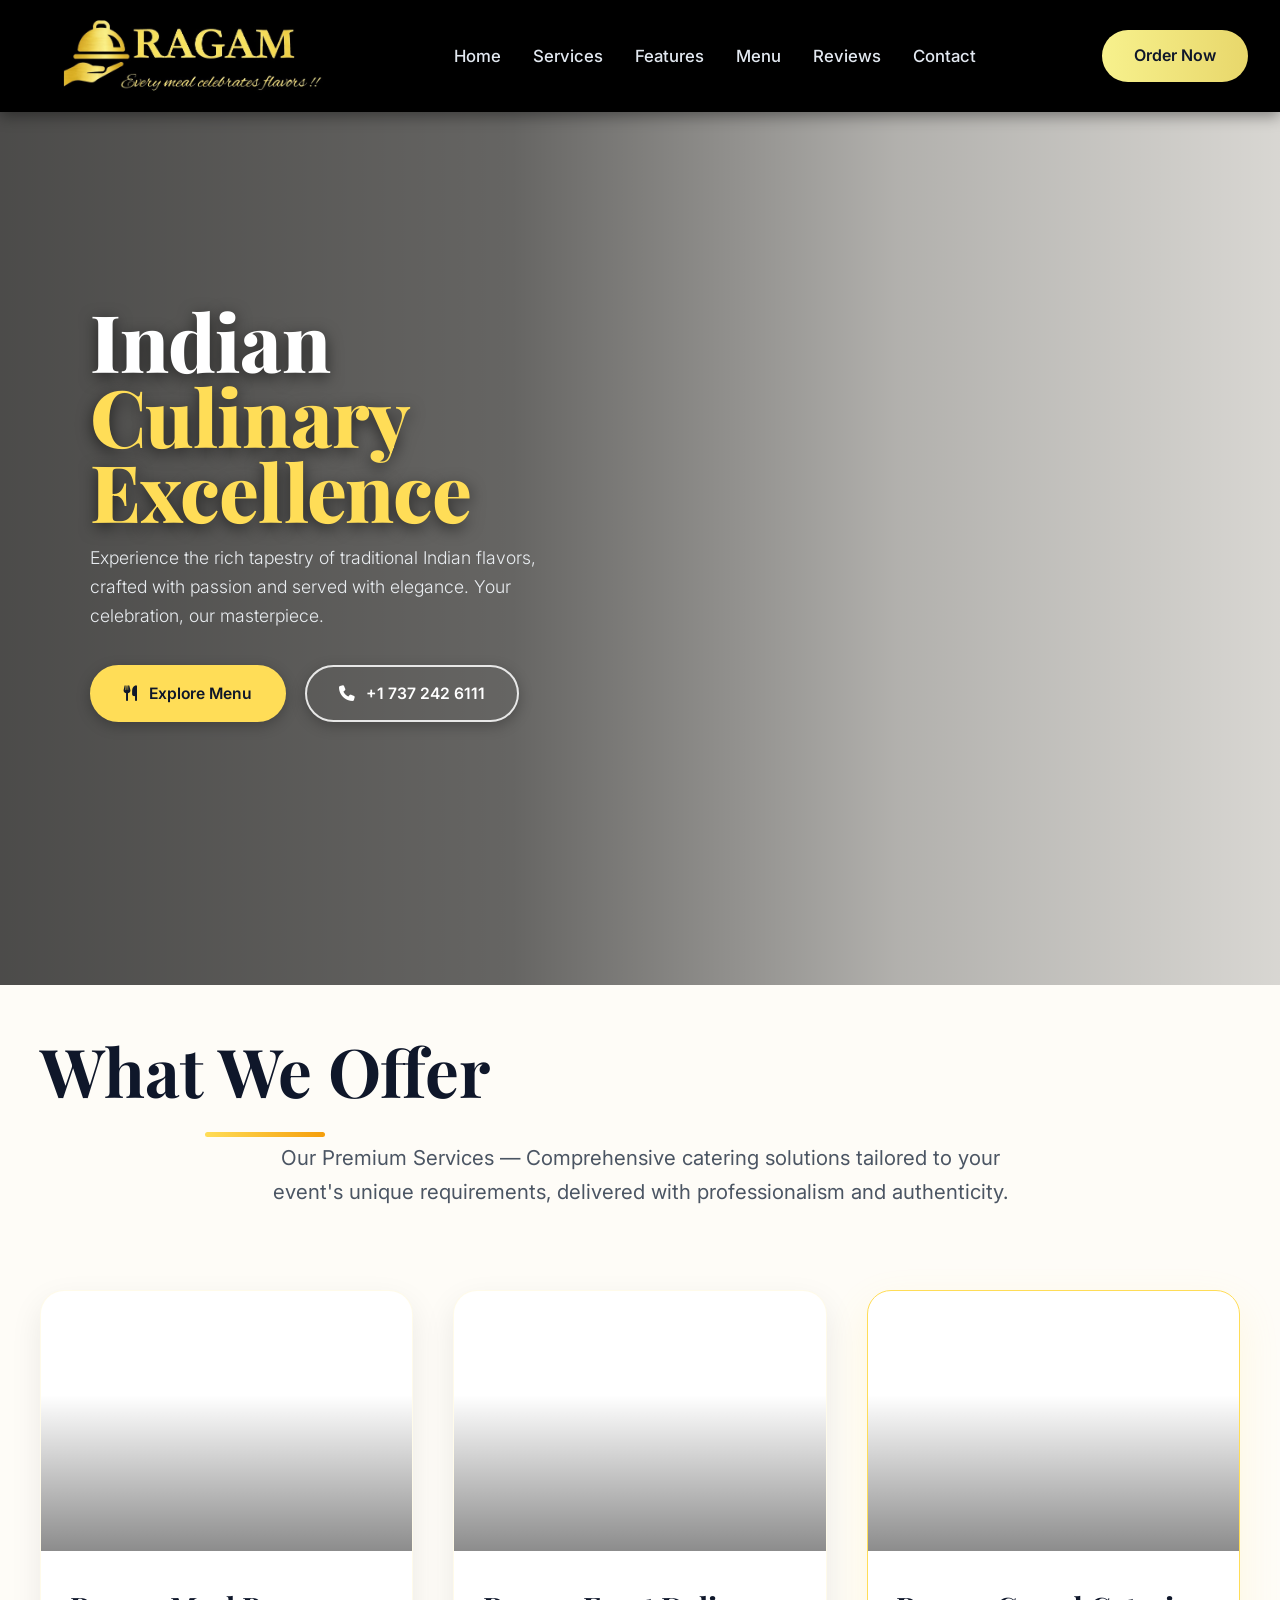
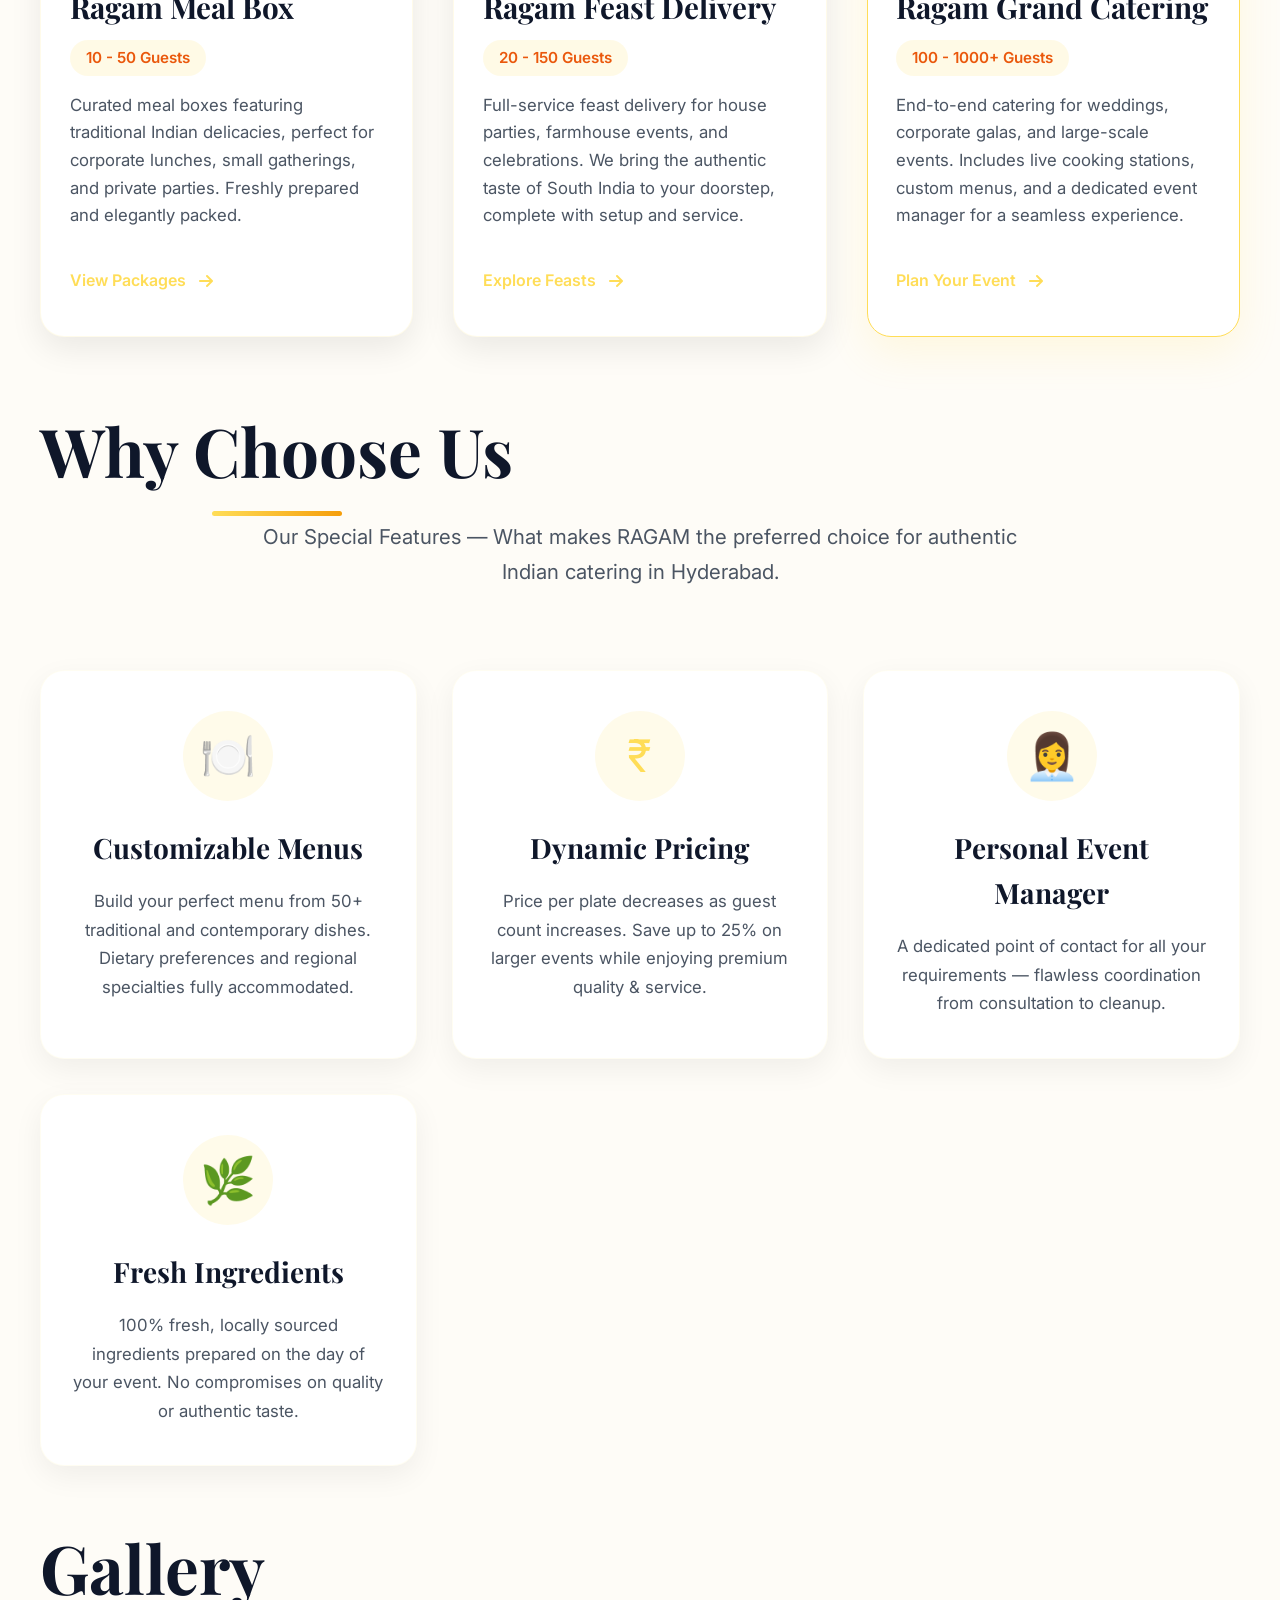
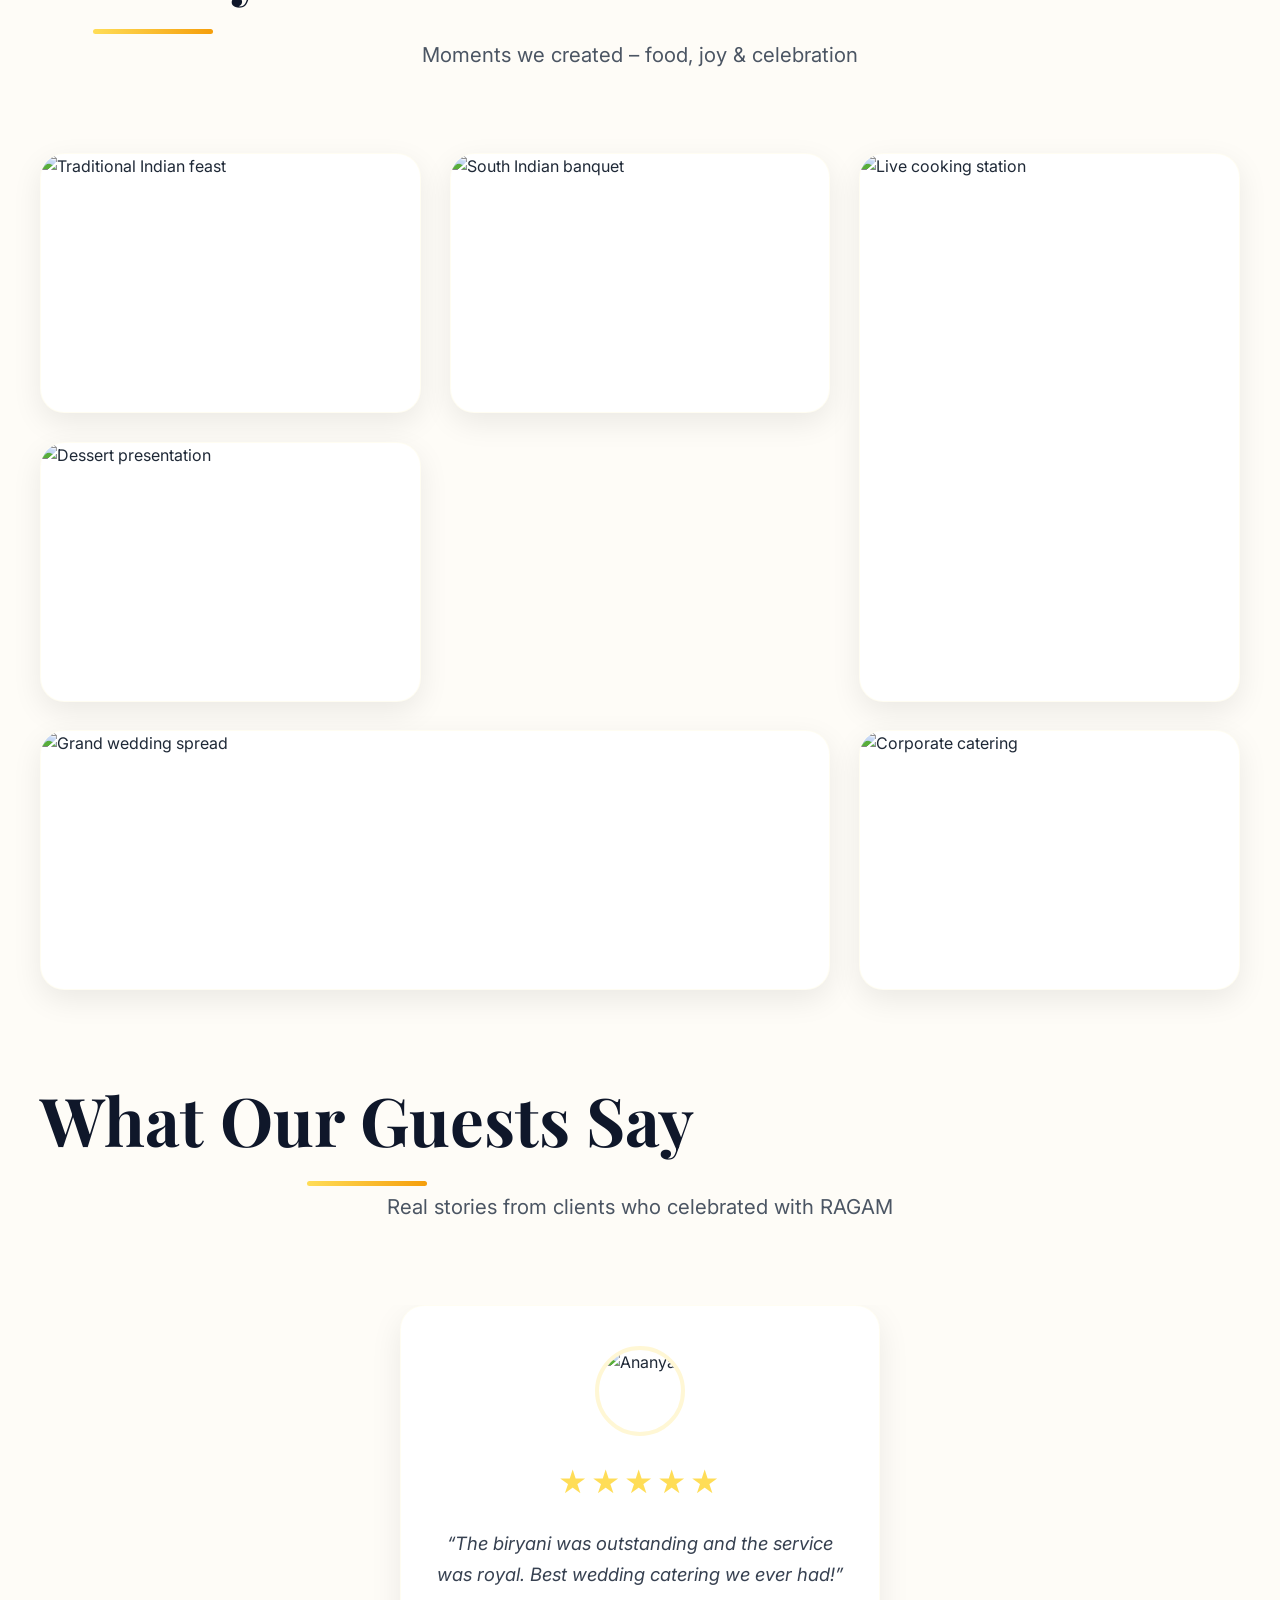
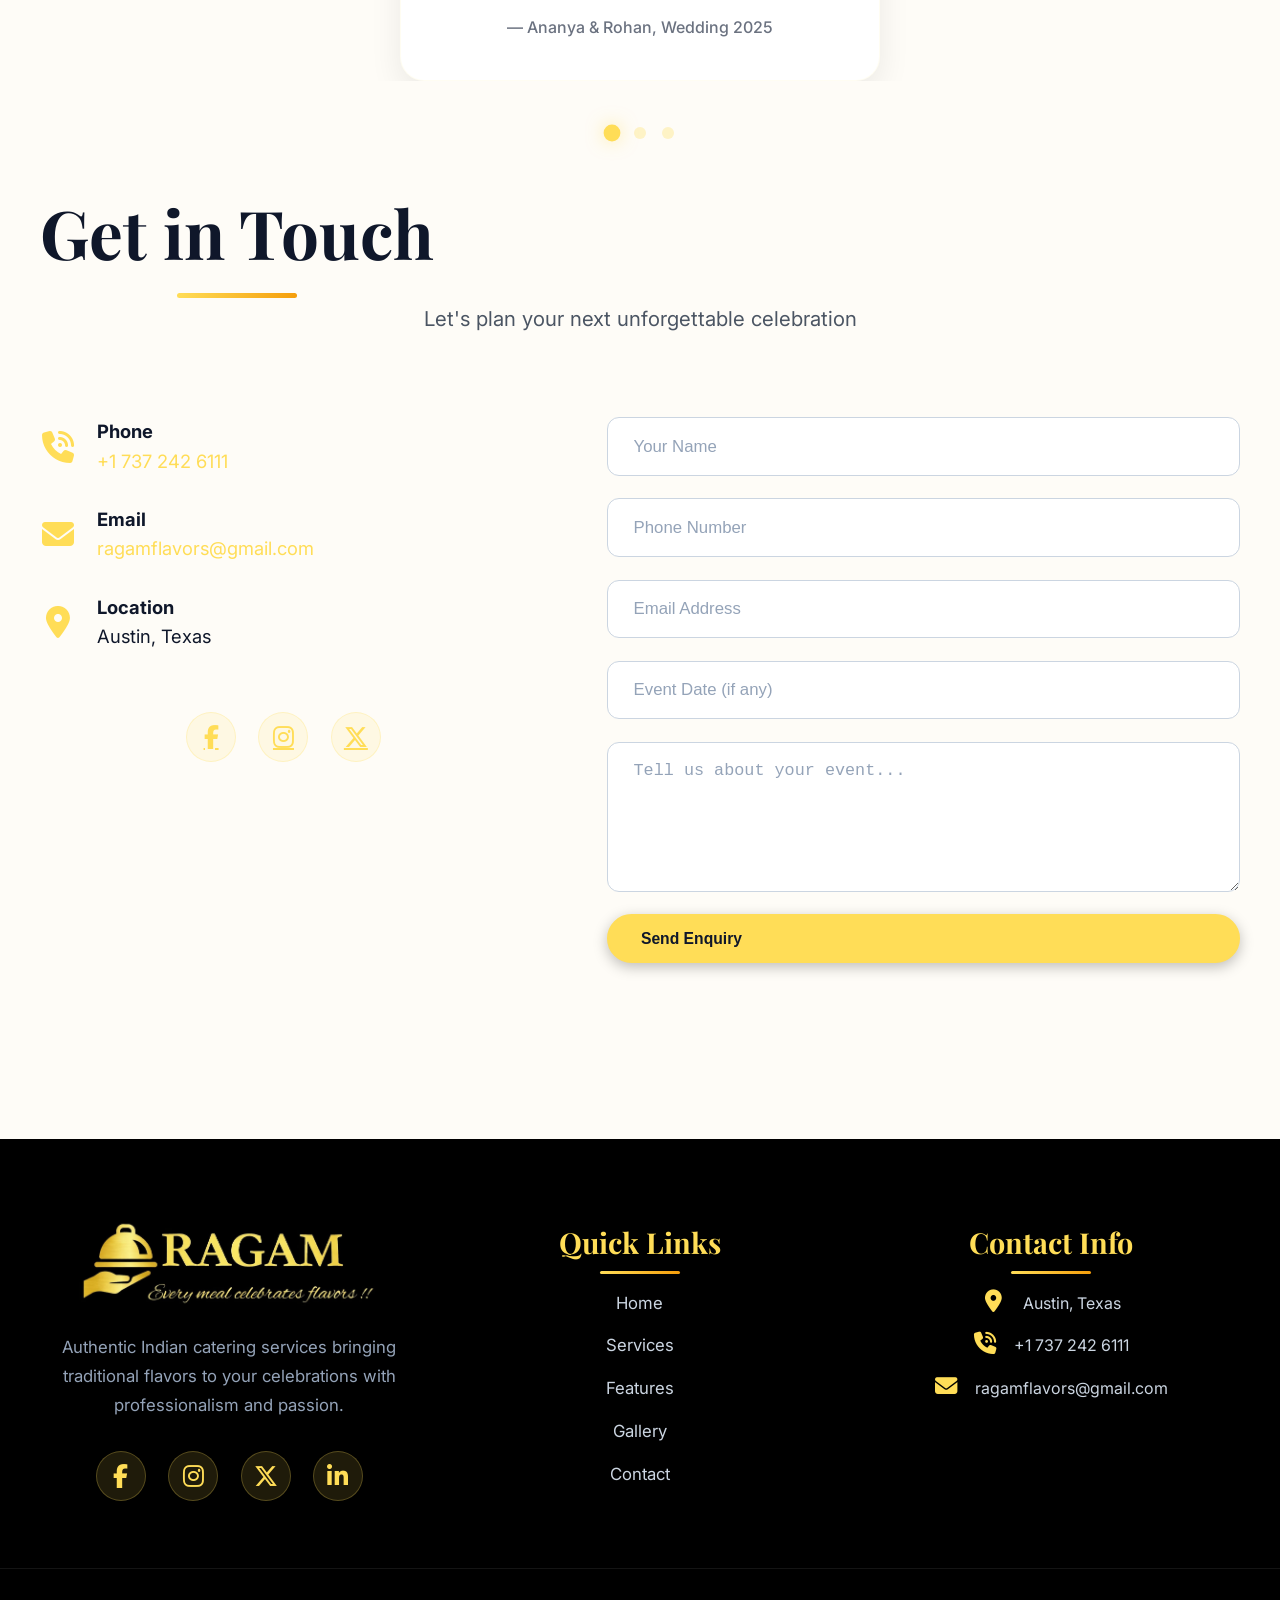
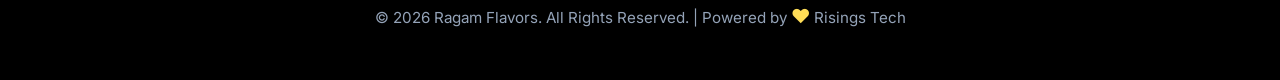
==== index.html @ a599f273 "Initial ragaam" ====
<!DOCTYPE html>
<html lang="en">
<head>
  <meta charset="UTF-8" />
  <meta name="viewport" content="width=device-width, initial-scale=1.0"/>
  <title>RAGAM - Indian Culinary Excellence</title>

  <link rel="stylesheet" href="https://cdnjs.cloudflare.com/ajax/libs/font-awesome/6.5.1/css/all.min.css" integrity="sha512-DTOQO9RWCH3ppGqcWaEA1BIZOC6xxalwEsw9c2QQeAIftl+Vegovlnee1c9QX4TctnWMn13TZye+giMm8e2LwA==" crossorigin="anonymous" referrerpolicy="no-referrer" />
  <link rel="preconnect" href="https://fonts.googleapis.com">
  <link rel="preconnect" href="https://fonts.gstatic.com" crossorigin>
  <link href="https://fonts.googleapis.com/css2?family=Playfair+Display:wght@500;700&family=Inter:wght@300;400;500;600&display=swap" rel="stylesheet">

  <link rel="stylesheet" href="style.css" />
</head>
<body>

<!-- NAVBAR -->
<nav class="navbar">
  <div class="nav-container">

    <div class="logo">
      <!-- <div class="logo-icon">🍛</div> -->
      <div>
        <!-- <span class="logo-text">RAGAM</span> -->
        <!-- <p class="logo-subtitle">Every meal celebrates flavors</p> -->
      </div>
    </div>
    <!-- LOGO -->
    <div class="logo">
      <img src="assets/main_logo.jpeg" alt="Ragam Logo" class="main-logo">
    </div>


    <div class="nav-links desktop-menu">
      <a href="#home">Home</a>
      <a href="#services">Services</a>
      <a href="#features">Features</a>
      <a href="menu.html">Menu</a>
      <a href="#reviews">Reviews</a>
      <a href="#contact">Contact</a>
    </div>

    <a href="#contact" class="btn-book desktop-btn">Order Now</a>

    <button id="hamburger" class="hamburger">
      <i class="fa-solid fa-bars"></i>
    </button>
  </div>

  <div id="mobile-menu" class="mobile-menu">
    <button id="close-menu" class="close-btn">✕</button>
    <a href="#home">Home</a>
    <a href="#services">Services</a>
    <a href="#features">Features</a>
    <a href="menu.html">Menu</a>
    <a href="#reviews">Reviews</a>
    <a href="#contact">Contact</a>
  </div>
</nav>

<!-- HERO -->
<section id="home" class="hero">
  <div class="slides-container">
    <div class="hero-slide active" style="background-image: url('https://images.pexels.com/photos/15120599/pexels-photo-15120599.jpeg');"></div>
    <div class="hero-slide" style="background-image: url('https://images.pexels.com/photos/587741/pexels-photo-587741.jpeg');"></div>
    <div class="hero-slide" style="background-image: url('https://images.pexels.com/photos/4005229/pexels-photo-4005229.jpeg');"></div>
    <div class="hero-slide" style="background-image: url('https://images.pexels.com/photos/33419113/pexels-photo-33419113.jpeg');"></div>
  </div>

  <div class="hero-overlay">
    <div class="hero-content">
      <h1>Indian<br><span>Culinary Excellence</span></h1>
      <p>Experience the rich tapestry of traditional Indian flavors, crafted with passion and served with elegance. Your celebration, our masterpiece.</p>

      <div class="hero-buttons">
        <a href="#services" class="btn-primary"><i class="fa-solid fa-utensils"></i> Explore Menu</a>
        <a href="tel:+1 737 242 6111" class="btn-outline"><i class="fa-solid fa-phone"></i> +1 737 242 6111</a>
      </div>

      <!-- <div class="stats">
        <div><div id="c1" class="counter">0</div><div class="stat-label">HAPPY CLIENTS</div></div>
        <div><div id="c2" class="counter">0</div><div class="stat-label">EVENTS / MONTH</div></div>
        <div><div id="c3" class="counter">0</div><div class="stat-label">MENU ITEMS</div></div>
      </div> -->
    </div>
  </div>

  <button class="carousel-btn prev" onclick="prevSlide()">❮</button>
  <button class="carousel-btn next" onclick="nextSlide()">❯</button>
  <div id="indicators" class="indicators"></div>
</section>

<!-- SERVICES -->
<section id="services" class="section">
  <div class="container">
    <h2>What We Offer</h2>
    <p class="section-lead">Our Premium Services — Comprehensive catering solutions tailored to your event's unique requirements, delivered with professionalism and authenticity.</p>

    <div class="services-grid">
      <!-- Card 1 -->
      <div class="service-card">
        <div class="card-img" style="background-image: url('https://images.pexels.com/photos/6995259/pexels-photo-6995259.jpeg');"></div>
        <div class="card-content">
          <h3>Ragam Meal Box</h3>
          <div class="guest-range">10 - 50 Guests</div>
          <p>Curated meal boxes featuring traditional Indian delicacies, perfect for corporate lunches, small gatherings, and private parties. Freshly prepared and elegantly packed.</p>
          <a href="#services" class="card-btn">View Packages <i class="fa-solid fa-arrow-right"></i></a>
        </div>
      </div>

      <!-- Card 2 -->
      <div class="service-card">
        <div class="card-img" style="background-image: url('https://images.pexels.com/photos/10297223/pexels-photo-10297223.jpeg');"></div>
        <div class="card-content">
          <h3>Ragam Feast Delivery</h3>
          <div class="guest-range">20 - 150 Guests</div>
          <p>Full-service feast delivery for house parties, farmhouse events, and celebrations. We bring the authentic taste of South India to your doorstep, complete with setup and service.</p>
          <a href="#services" class="card-btn">Explore Feasts <i class="fa-solid fa-arrow-right"></i></a>
        </div>
      </div>

      <!-- Card 3 -->
      <div class="service-card featured">
        <div class="card-img" style="background-image: url('https://images.pexels.com/photos/7245469/pexels-photo-7245469.jpeg');"></div>
        <div class="card-content">
          <h3>Ragam Grand Catering</h3>
          <div class="guest-range">100 - 1000+ Guests</div>
          <p>End-to-end catering for weddings, corporate galas, and large-scale events. Includes live cooking stations, custom menus, and a dedicated event manager for a seamless experience.</p>
          <!-- <a href="#" class="card-btn featured-btn">Plan Your Event <i class="fa-solid fa-arrow-right"></i></a> -->
          <a href="#services" class="card-btn">Plan Your Event<i class="fa-solid fa-arrow-right"></i></a>
        </div>
      </div>
    </div>
  </div>
</section>

<!-- FEATURES -->
<section id="features" class="section features-section">
  <div class="container">
    <h2>Why Choose Us</h2>
    <p class="section-lead">Our Special Features — What makes RAGAM the preferred choice for authentic Indian catering in Hyderabad.</p>

    <div class="features-grid">
      <div class="feature-card">
        <div class="feature-icon">🍽️</div>
        <h3>Customizable Menus</h3>
        <p>Build your perfect menu from 50+ traditional and contemporary dishes. Dietary preferences and regional specialties fully accommodated.</p>
      </div>

      <div class="feature-card">
        <div class="feature-icon">₹</div>
        <h3>Dynamic Pricing</h3>
        <p>Price per plate decreases as guest count increases. Save up to 25% on larger events while enjoying premium quality & service.</p>
      </div>

      <div class="feature-card">
        <div class="feature-icon">👩‍💼</div>
        <h3>Personal Event Manager</h3>
        <p>A dedicated point of contact for all your requirements — flawless coordination from consultation to cleanup.</p>
      </div>

      <div class="feature-card">
        <div class="feature-icon">🌿</div>
        <h3>Fresh Ingredients</h3>
        <p>100% fresh, locally sourced ingredients prepared on the day of your event. No compromises on quality or authentic taste.</p>
      </div>
    </div>
  </div>
</section>

<!-- GALLERY -->
<section id="gallery" class="section gallery-section">
  <div class="container">
    <h2>Gallery</h2>
    <p class="section-lead">Moments we created – food, joy & celebration</p>

    <div class="gallery-grid">
      <div class="gallery-item">
        <img src="https://images.pexels.com/photos/5410418/pexels-photo-5410418.jpeg" alt="Traditional Indian feast">
        <div class="gallery-overlay">
          <span class="overlay-text">View Larger</span>
        </div>
      </div>

      <div class="gallery-item">
        <img src="https://images.pexels.com/photos/2454533/pexels-photo-2454533.jpeg" alt="South Indian banquet">
        <div class="gallery-overlay">
          <span class="overlay-text">View Larger</span>
        </div>
      </div>

      <div class="gallery-item tall">
        <img src="https://images.pexels.com/photos/3521365/pexels-photo-3521365.jpeg" alt="Live cooking station">
        <div class="gallery-overlay">
          <span class="overlay-text">View Larger</span>
        </div>
      </div>

      <div class="gallery-item">
        <img src="https://images.pexels.com/photos/1123252/pexels-photo-1123252.jpeg" alt="Dessert presentation">
        <div class="gallery-overlay">
          <span class="overlay-text">View Larger</span>
        </div>
      </div>

      <div class="gallery-item wide">
        <img src="https://images.pexels.com/photos/2814828/pexels-photo-2814828.jpeg" alt="Grand wedding spread">
        <div class="gallery-overlay">
          <span class="overlay-text">View Larger</span>
        </div>
      </div>

      <div class="gallery-item">
        <img src="https://images.pexels.com/photos/32441077/pexels-photo-32441077.jpeg" alt="Corporate catering">
        <div class="gallery-overlay">
          <span class="overlay-text">View Larger</span>
        </div>
      </div>
    </div>
  </div>
</section>

<!-- REVIEWS -->
<section id="reviews" class="section">
  <div class="container">
    <h2>What Our Guests Say</h2>
    <p class="section-lead">Real stories from clients who celebrated with RAGAM</p>

    <div class="reviews-carousel">
      <div class="review-slide">
        <div class="review-card">
          <div class="review-avatar">
            <img src="https://images.unsplash.com/photo-1494790108377-be9c29b29330?w=150" alt="Ananya">
          </div>
          <div class="stars">★★★★★</div>
          <p>“The biryani was outstanding and the service was royal. Best wedding catering we ever had!”</p>
          <div class="review-author">— Ananya & Rohan, Wedding 2025</div>
        </div>
      </div>

      <div class="review-slide">
        <div class="review-card">
          <div class="review-avatar">
            <img src="https://images.unsplash.com/photo-1507003211169-0a1dd7228f2d?w=150" alt="Vikram">
          </div>
          <div class="stars">★★★★★</div>
          <p>“Corporate event for 400 people — food was hot, tasty and beautifully presented. Highly recommended.”</p>
          <div class="review-author">— Vikram Reddy, Tech Lead</div>
        </div>
      </div>

      <div class="review-slide">
        <div class="review-card">
          <div class="review-avatar">
            <img src="https://images.unsplash.com/photo-1534528741775-53994a69daeb?w=150" alt="Priya">
          </div>
          <div class="stars">★★★★★</div>
          <p>“Anniversary dinner at home — every dish felt special. The team was professional and warm.”</p>
          <div class="review-author">— Priya Sharma</div>
        </div>
      </div>

      <!-- Add more slides if you have more reviews -->
    </div>

    <!-- Dots navigation -->
    <div class="carousel-dots"></div>
  </div>
</section>
<!-- CONTACT -->
<section id="contact" class="section">
  <div class="container">
    <h2>Get in Touch</h2>
    <p class="section-lead">Let's plan your next unforgettable celebration</p>

    <div class="contact-grid">
      <div class="contact-info">
        <div class="info-item">
          <i class="fa-solid fa-phone-volume"></i>
          <div>
            <strong>Phone</strong><br>
            <a href="tel:+17372426111">+1 737 242 6111</a>
          </div>
        </div>
        <div class="info-item">
          <i class="fa-solid fa-envelope"></i>
          <div>
            <strong>Email</strong><br>
            <a href="mailto:ragamflavors@gmail.com">ragamflavors@gmail.com</a>
          </div>
        </div>
        <div class="info-item">
          <i class="fa-solid fa-location-dot"></i>
          <div>
            <strong>Location</strong><br>
            Austin, Texas
          </div>
        </div>

        <!-- Social Media Icons -->
        <div class="social-icons">
          <a href="https://facebook.com/ragamflavors" target="_blank" rel="noopener" aria-label="Facebook">
            <i class="fab fa-facebook-f"></i>
          </a>
          <a href="https://instagram.com/ragamflavors" target="_blank" rel="noopener" aria-label="Instagram">
            <i class="fab fa-instagram"></i>
          </a>
          <a href="https://twitter.com/ragamflavors" target="_blank" rel="noopener" aria-label="Twitter">
            <i class="fab fa-x-twitter"></i>
          </a>
        </div>
      </div>

      <form class="contact-form">
        <input type="text" placeholder="Your Name" required>
        <input type="tel" placeholder="Phone Number" required>
        <input type="email" placeholder="Email Address" required>
        <input type="text" placeholder="Event Date (if any)">
        <textarea placeholder="Tell us about your event..." rows="5" required></textarea>
        <button type="submit" class="btn-primary">Send Enquiry</button>
      </form>
    </div>
  </div>
</section>

<footer style="background: black;">
  <div class="footer-container">
    <div class="footer-column">
      <!-- <h3>Ragam Flavors</h3> -->
      <div class="footer-logo">
      <img src="assets/main_logo.jpeg" alt="Ragam Logo" class="main-logo">
    </div>
      <p>
        Authentic Indian catering services bringing traditional flavors to your celebrations with professionalism and passion.
      </p>

      <div class="social-icons">
        <a href="https://facebook.com/ragamflavors" target="_blank" aria-label="Facebook" class="social-link">
          <i class="fab fa-facebook-f"></i>
        </a>
        <a href="https://instagram.com/ragamflavors" target="_blank" aria-label="Instagram" class="social-link">
          <i class="fab fa-instagram"></i>
        </a>
        <a href="https://twitter.com/ragamflavors" target="_blank" aria-label="Twitter" class="social-link">
          <i class="fab fa-x-twitter"></i>
        </a>
        <a href="https://linkedin.com/company/ragamflavors" target="_blank" aria-label="LinkedIn" class="social-link">
          <i class="fab fa-linkedin-in"></i>
        </a>
      </div>
    </div>

    <div class="footer-column">
      <h3>Quick Links</h3>
      <ul class="footer-links">
        <li><a href="#home">Home</a></li>
        <li><a href="#services">Services</a></li>
        <li><a href="#features">Features</a></li>
        <li><a href="#gallery">Gallery</a></li>
        <li><a href="#contact">Contact</a></li>
      </ul>
    </div>

    <div class="footer-column">
      <h3>Contact Info</h3>
      <ul class="footer-contact">
        <li><i class="fa-solid fa-location-dot"></i> Austin, Texas</li>
        <li><i class="fa-solid fa-phone-volume"></i> +1 737 242 6111</li>
        <li><i class="fa-solid fa-envelope"></i> ragamflavors@gmail.com</li>
      </ul>
    </div>
  </div>

  <div class="footer-bottom">
    <p>© 2026 Ragam Flavors. All Rights Reserved. | Powered by <span class="heart">♥</span> Risings Tech</p>
  </div>

  <!-- Back to Top Button -->
  <button id="back-to-top" class="back-to-top" onclick="window.scrollTo({top: 0, behavior: 'smooth'})">
    <i class="fa-solid fa-arrow-up"></i>
  </button>
</footer>

<script src="script.js"></script>
</body>
</html>
---- style.css ----
/* ────────────────────────────────────────────────────────────────────────────
   RAGAM - Updated Color Scheme (March 2025)
   Primary: #F7F18D (logo gold) • Accent: #E67E22 (saffron) • Cream bg: #FEFCF7
──────────────────────────────────────────────────────────────────────────── */

* {
  margin: 0;
  padding: 0;
  box-sizing: border-box;
}

:root {
  --navbar-height: 85px;
  --primary: #F7F18D;           /* main highlight / logo gold */
  --primary-dark: #E8D76B;      /* deeper gold for hover / gradient depth */
  --accent: #E67E22;            /* warm saffron-orange for secondary energy */
  --dark: #0F172A;              /* navy background */
  --darkest: #020617;
  --cream: #FEFCF7;             /* warm light cream background */
  --text: #1F2937;
  --text-light: #64748B;
  --text-on-dark: #F8FAFC;
}

body {
  font-family: 'Inter', sans-serif;
  color: var(--text);
  line-height: 1.6;
  background: var(--cream);
  padding-top: var(--navbar-height);     /* prevents content hiding under fixed navbar */
  scroll-behavior: smooth;
}

/* ─── NAVBAR ──────────────────────────────────────────────────────────────── */
.navbar {
  position: fixed;
  top: 0;
  left: 0;
  right: 0;
  background: black;
  color: white;
  z-index: 1000;
  box-shadow: 0 4px 14px rgba(0,0,0,0.4);
}

.nav-container {
  max-width: 1400px;
  margin: 0 auto;
  padding: 1rem 2rem;
  display: flex;
  align-items: center;
  justify-content: space-between;
}

/* Logo */
.logo {
  display: flex;
  align-items: center;
}

.main-logo {
  height: 80px;                    /* adjust height as needed */
  width: auto;
  max-height: 90px;
  display: block;
  margin-left: -100px;
}

/* Desktop Menu */
.nav-links.desktop-menu {
  display: flex;
  align-items: center;
  gap: 2rem;
}

.nav-links a {
  color: #e2e8f0;
  text-decoration: none;
  font-weight: 500;
  font-size: 1.05rem;
  transition: color 0.3s ease;
}

.nav-links a:hover {
  color: var(--primary);
}

/* Book Now Button (desktop) */
.btn-book.desktop-btn {
  background: linear-gradient(90deg, var(--primary), var(--primary-dark));
  color: var(--dark);
  font-weight: 600;
  padding: 0.8rem 2rem;
  border-radius: 50px;
  text-decoration: none;
  transition: all 0.3s;
  display: block;
}

.btn-book.desktop-btn:hover {
  transform: scale(1.05);
  box-shadow: 0 8px 25px rgba(247, 241, 141, 0.35);
}

/* Hamburger (shown on ≤1250px) */
.hamburger {
  background: none;
  border: none;
  color: white;
  font-size: 2.2rem;
  cursor: pointer;
  display: none;
  z-index: 1001;
}

/* Mobile Menu */
.mobile-menu {
  position: fixed;
  inset: 0;
  background: rgba(15, 23, 42, 0.98);
  backdrop-filter: blur(8px);
  color: white;
  display: flex;
  flex-direction: column;
  align-items: center;
  justify-content: center;
  gap: 3rem;
  font-size: 1.8rem;
  transform: translateY(-100%);
  transition: transform 0.5s cubic-bezier(0.77, 0, 0.18, 1);
  z-index: 999;
}

.mobile-menu.open {
  transform: translateY(0);
}

.mobile-menu a {
  color: white;
  text-decoration: none;
  font-weight: 500;
  transition: color 0.3s;
}

.mobile-menu a:hover {
  color: var(--primary);
}

/* Mobile Book Now */
.mobile-book {
  background: linear-gradient(90deg, var(--primary), var(--primary-dark));
  color: var(--dark);
  padding: 1rem 3rem;
  border-radius: 50px;
  font-weight: 600;
  text-decoration: none;
  font-size: 1.4rem;
}

.close-btn {
  position: absolute;
  top: 2.5rem;
  right: 2.5rem;
  background: none;
  border: none;
  color: var(--primary);
  font-size: 4rem;
  cursor: pointer;
}

/* ─── RESPONSIVE BREAKPOINT ───────────────────────────────────────────────── */
@media (max-width: 1250px) {
  .hamburger {
    display: block;
  }

  .desktop-menu,
  .desktop-btn {
    display: none !important;
  }

  .nav-container {
    padding: 1rem 1.5rem;
  }

  .main-logo {
    height: 70px;
    margin-left: -300px;
  }
}

/* Very small screens – adjust logo & padding */
@media (max-width: 480px) {
  .main-logo {
    height: 60px;
    margin-left: -100px;
  }

  .nav-container {
    padding: 0.8rem 1rem;
  }

  .close-btn {
    top: 1.5rem;
    right: 1.5rem;
    font-size: 3.5rem;
  }

  .mobile-menu {
    font-size: 1.6rem;
    gap: 2.5rem;
  }
}

/* ─── HERO ────────────────────────────────────────────────────────────────── */
.hero {
  height: 100vh;
  min-height: 740px;
  position: relative;
  overflow: hidden;
  color: white;
}

.slides-container {
  position: absolute;
  inset: 0;
}

.hero-slide {
  position: absolute;
  inset: 0;
  background-size: cover;
  background-position: center;
  opacity: 0;
  transition: opacity 1.4s ease-in-out;
}

.hero-slide.active {
  opacity: 1;
}

.hero-overlay {
  position: absolute;
  inset: 0;
  background: linear-gradient(
    to right,
    rgba(0, 0, 0, 0.70) 0%,
    rgba(0, 0, 0, 0.60) 40%,
    rgba(0, 0, 0, 0.30) 70%,
    rgba(0, 0, 0, 0.15) 100%
  );
  display: flex;
  align-items: center;
}

.hero-content {
  max-width: 620px;
  width: 100%;
  padding: 0 5% 0 7%;
  text-align: left;
}

.hero h1 {
  font-family: 'Playfair Display', serif;
  font-size: clamp(3.1rem, 6.2vw, 5.4rem);
  font-weight: 800;
  line-height: 0.94;
  margin-bottom: 1rem;
  letter-spacing: -0.8px;
  text-shadow: 0 4px 16px rgba(0,0,0,0.6);
}

.hero h1 span {
  color: #ffdd57;
  display: block;
  /* font-family: 'Playfair Display', serif;
  font-size: clamp(3.1rem, .2vw, 5.4rem);
  font-weight: 800;
  line-height: 0.94;
  margin-bottom: 1rem;
  letter-spacing: -0.8px;
  text-shadow: 0 4px 16px rgba(0,0,0,0.6);
   */
}

.hero p {
  font-size: clamp(1rem, 1.9vw, 1.1rem);
  max-width: 540px;
  margin-bottom: 2.2rem;
  color: #f1f5f9;
  font-weight: 300;
  line-height: 1.65;
  opacity: 0.95;
}

/* ─── BUTTONS ─────────────────────────────────────────────────────────────── */
.hero-buttons {
  display: flex;
  flex-wrap: wrap;
  gap: 1.2rem;
  margin-bottom: 2.8rem;
}

.btn-primary,
.btn-outline {
  padding: 0.85rem 2rem;
  border-radius: 50px;
  font-size: 0.98rem;
  font-weight: 600;
  display: inline-flex;
  align-items: center;
  gap: 0.7rem;
  box-shadow: 0 4px 14px rgba(0,0,0,0.25);
  transition: all 0.4s ease;
  
  /* Remove underline completely */
  text-decoration: none !important;
  text-decoration-line: none !important;
}

.btn-primary {
  background: #ffdd57;
  color: #0f172a;
  border: 2px solid #ffdd57;
}

.btn-outline {
  background: transparent;
  border: 2px solid rgba(255,255,255,0.85);
  color: white;
}

/* Hover lift effect for both */
.btn-primary:hover,
.btn-outline:hover {
  transform: translateY(-3px);
  box-shadow: 0 10px 22px rgba(255, 221, 87, 0.5);
}

/* When hovering Call button: give it gold, remove from Explore */
.hero-buttons:has(.btn-outline:hover) .btn-primary {
  background: transparent !important;
  color: white !important;
  border-color: rgba(255,255,255,0.85) !important;
}

.hero-buttons:has(.btn-outline:hover) .btn-outline {
  background: #ffdd57 !important;
  color: #0f172a !important;
  border-color: #ffdd57 !important;
}

/* When hovering Explore button: force gold on Explore, reset Call */
.hero-buttons:has(.btn-primary:hover) .btn-primary {
  background: #ffdd57 !important;
  color: #0f172a !important;
  border-color: #ffdd57 !important;
}

.hero-buttons:has(.btn-primary:hover) .btn-outline {
  background: transparent !important;
  color: white !important;
  border-color: rgba(255,255,255,0.85) !important;
}

/* ─── STATS ──────────────────────────────────────────────────────────────── */
.stats {
  display: flex;
  flex-wrap: nowrap;
  justify-content: flex-start;
  gap: 2.2rem;
  margin-top: 1.2rem;
  padding: 0.8rem 0;
}

.stats > div {
  text-align: center;
  min-width: 110px;
  flex: 0 0 auto;
}

.counter {
  font-size: clamp(2rem, 4.2vw, 3.0rem);
  font-weight: 900;
  color: #ffdd57;
  line-height: 1;
  margin-bottom: 0.25rem;
  letter-spacing: -0.5px;
}

.stat-label {
  font-size: 0.78rem;
  color: #d1d5db;
  text-transform: uppercase;
  letter-spacing: 0.8px;
  font-weight: 500;
  white-space: nowrap;
}

.stats > div:not(:last-child)::after {
  content: "•";
  margin-left: 2.2rem;
  color: rgba(255,255,255,0.35);
  font-size: 1.3rem;
}

@media (max-width: 768px) {
  .stats {
    gap: 1.6rem;
    flex-wrap: wrap;
    justify-content: space-between;
  }
  .stats > div:not(:last-child)::after {
    content: none;
  }
  .counter {
    font-size: clamp(1.8rem, 5vw, 2.6rem);
  }
  .stat-label {
    font-size: 0.72rem;
  }
}

/* Hide carousel controls */
.carousel-btn,
.indicators {
  display: none !important;
}
/* ─── SERVICES SECTION ────────────────────────────────────────────────────── */
.section#services {
  padding: 2rem 0 10rem;
  background: var(--cream);
}

.container {
  max-width: 1400px;
  margin: 0 auto;
  padding: 0 2.5rem;
}

h2 {
  font-family: 'Playfair Display', serif;
  font-size: clamp(2.8rem, 6vw, 4.2rem);
  text-align: center;
  margin-bottom: 1rem;
  color: var(--dark);
  position: relative;
  display: inline-block;
}

h2:after {
  content: '';
  position: absolute;
  bottom: -12px;
  left: 50%;
  transform: translateX(-50%);
  width: 120px;
  height: 5px;
  background: linear-gradient(90deg, #ffdd57, #f59e0b);
  border-radius: 3px;
}

.section-lead {
  text-align: center;
  color: #4b5563;
  font-size: clamp(1.1rem, 2.2vw, 1.25rem);
  max-width: 760px;
  margin: 0 auto 4.5rem;
  line-height: 1.6;
  font-weight: 400;
}

/* Services Grid – Desktop stays exactly as before */
.services-grid {
  display: grid;
  grid-template-columns: repeat(auto-fit, minmax(360px, 1fr));
  gap: 2.5rem;
  justify-content: center;          /* Centers on all sizes */
  max-width: 100%;
  margin: 0 auto;
}

/* Card Styles – same as your original desktop */
.service-card {
  background: white;
  border-radius: 1.5rem;
  overflow: hidden;
  box-shadow: 0 12px 32px rgba(0,0,0,0.08);
  transition: all 0.4s cubic-bezier(0.165, 0.84, 0.44, 1);
  border: 1px solid rgba(255, 221, 87, 0.12);
  width: 100%;
}

.service-card:hover {
  transform: translateY(-12px);
  box-shadow: 0 24px 48px rgba(255, 221, 87, 0.18);
  border-color: #ffdd57;
}

.card-img {
  height: 260px;
  background-size: cover;
  background-position: center;
  position: relative;
}

.card-img::after {
  content: '';
  position: absolute;
  inset: 0;
  background: linear-gradient(to top, rgba(0,0,0,0.45), transparent 60%);
}

.card-content {
  padding: 2rem 1.8rem;
  text-align: left;
}

.service-card h3 {
  font-family: 'Playfair Display', serif;
  font-size: 1.85rem;
  margin-bottom: 0.6rem;
  color: var(--dark);
  font-weight: 700;
}

.guest-range {
  display: inline-block;
  background: rgba(255, 221, 87, 0.15);
  color: #ea580c;
  font-weight: 600;
  font-size: 0.95rem;
  padding: 0.35rem 1rem;
  border-radius: 50px;
  margin-bottom: 1rem;
}

.service-card p {
  color: #4b5563;
  font-size: 1.05rem;
  line-height: 1.65;
  margin-bottom: 1.8rem;
}

/* Card Button */
.card-btn,
.featured-btn {
  display: inline-flex;
  align-items: center;
  gap: 0.8rem;
  color: #ffdd57;
  font-weight: 600;
  font-size: 1rem;
  text-decoration: none;
  transition: all 0.35s ease;
  padding: 0.6rem 0;
}

.card-btn:hover,
.featured-btn:hover {
  color: #f59e0b;
  transform: translateX(6px);
}

.card-btn i,
.featured-btn i {
  transition: transform 0.35s ease;
}

.card-btn:hover i,
.featured-btn:hover i {
  transform: translateX(4px);
}

/* Featured card */
.service-card.featured {
  border-color: #ffdd57;
  box-shadow: 0 16px 40px rgba(255, 221, 87, 0.14);
}

.service-card.featured:hover {
  box-shadow: 0 28px 56px rgba(255, 221, 87, 0.24);
}

.featured-btn {
  background: #ffdd57;
  color: #0f172a;
  padding: 0.9rem 1.8rem;
  border-radius: 50px;
  margin-top: 0.5rem;
  justify-content: center;
  font-weight: 700;
  border: 2px solid #ffdd57;
  display: block;
  width: fit-content;
  margin-left: auto;
  margin-right: auto;
}

.featured-btn:hover {
  background: #f5d04a;
  transform: translateY(-3px);
  box-shadow: 0 12px 28px rgba(255, 221, 87, 0.4);
  color: #0f172a;
}

/* ─── RESPONSIVE – Mobile & Tablet Fix ────────────────────────────────────── */
@media (max-width: 1024px) {
  .services-grid {
    grid-template-columns: repeat(auto-fit, minmax(340px, 1fr));
    gap: 2rem;
    justify-content: center;
    padding: 0 1rem;
  }
}

@media (max-width: 768px) {
  .section#services {
    padding: 4rem 0 7rem;
  }

  .services-grid {
    grid-template-columns: 1fr;              /* One column only */
    gap: 2.5rem;
    justify-content: center;                 /* Centers single column */
    padding: 0 1.5rem;
  }

  .service-card {
    max-width: 100%;
    margin: 0 auto;                          /* Forces center alignment */
    width: 100%;
  }

  .card-img {
    height: 220px;
  }

  .card-content {
    padding: 1.8rem 1.4rem;
  }

  h2 {
    font-size: clamp(2.4rem, 7vw, 3.5rem);
  }

  .section-lead {
    padding: 0 1rem;
  }
}

@media (max-width: 480px) {
  .services-grid {
    padding: 0 1rem;
    gap: 2rem;
  }

  .card-content {
    padding: 1.6rem 1.2rem;
  }

  .guest-range {
    font-size: 0.9rem;
    padding: 0.3rem 0.9rem;
  }
}
/* ─── FEATURES SECTION ────────────────────────────────────────────────────── */
.features-section {
  padding: rem 0 11rem;
  background: var(--cream);
  margin-top: -100px;
}

.features-section h2 {
  font-family: 'Playfair Display', serif;
  font-size: clamp(2.8rem, 6vw, 4.2rem);
  text-align: center;
  margin-bottom: 1rem;
  color: var(--dark);
  position: relative;
  display: inline-block;
}

.features-section h2:after {
  content: '';
  position: absolute;
  bottom: -12px;
  left: 50%;
  transform: translateX(-50%);
  width: 130px;
  height: 5px;
  background: linear-gradient(90deg, #ffdd57, #f59e0b);
  border-radius: 3px;
}

.section-lead {
  text-align: center;
  color: #4b5563;
  font-size: clamp(1.1rem, 2.2vw, 1.28rem);
  max-width: 780px;
  margin: 0 auto 5rem;
  line-height: 1.7;
  font-weight: 400;
}

/* Features Grid */
.features-grid {
  display: grid;
  grid-template-columns: repeat(auto-fit, minmax(300px, 1fr));
  gap: 2.2rem;
}

/* Feature Card */
.feature-card {
  background: white;
  border-radius: 1.5rem;
  padding: 2.5rem 2rem;
  text-align: center;
  box-shadow: 0 10px 30px rgba(0,0,0,0.06);
  border: 1px solid rgba(255, 221, 87, 0.08);
  transition: all 0.4s cubic-bezier(0.165, 0.84, 0.44, 1);
  position: relative;
  overflow: hidden;
}

.feature-card:hover {
  transform: translateY(-12px);
  box-shadow: 0 24px 48px rgba(255, 221, 87, 0.18);
  border-color: #ffdd57;
}

/* Icon */
.feature-icon {
  width: 90px;
  height: 90px;
  background: rgba(255, 221, 87, 0.12);
  color: #ffdd57;
  font-size: 2.8rem;
  line-height: 90px;
  border-radius: 50%;
  margin: 0 auto 1.6rem;
  transition: all 0.4s ease;
  display: flex;
  align-items: center;
  justify-content: center;
}

.feature-card:hover .feature-icon {
  background: #ffdd57;
  color: #0f172a;
  transform: scale(1.12);
}

/* Content */
.feature-card h3 {
  font-family: 'Playfair Display', serif;
  font-size: 1.75rem;
  margin-bottom: 1rem;
  color: var(--dark);
  font-weight: 700;
}

.feature-card p {
  color: #4b5563;
  font-size: 1.05rem;
  line-height: 1.7;
  margin: 0;
}

/* Responsive adjustments */
@media (max-width: 1024px) {
  .features-grid {
    gap: 2rem;
  }
}

@media (max-width: 768px) {
  .features-section {
    padding: 6rem 0 8rem;
  }

  .feature-icon {
    width: 80px;
    height: 80px;
    font-size: 2.4rem;
    line-height: 80px;
  }

  .feature-card h3 {
    font-size: 1.6rem;
  }
}
/* ─── GALLERY SECTION ─────────────────────────────────────────────────────── */
.gallery-section {
  padding: 3rem 0 11rem;
  background: var(--cream);
}

.gallery-section h2 {
  font-family: 'Playfair Display', serif;
  font-size: clamp(2.8rem, 6vw, 4.2rem);
  text-align: center;
  margin-bottom: 1rem;
  color: var(--dark);
  position: relative;
  display: inline-block;
}

.gallery-section h2:after {
  content: '';
  position: absolute;
  bottom: -12px;
  left: 50%;
  transform: translateX(-50%);
  width: 120px;
  height: 5px;
  background: linear-gradient(90deg, #ffdd57, #f59e0b);
  border-radius: 3px;
}

.section-lead {
  text-align: center;
  color: #4b5563;
  font-size: clamp(1.1rem, 2.2vw, 1.28rem);
  max-width: 760px;
  margin: 0 auto 5rem;
  line-height: 1.6;
  font-weight: 400;
}

/* Gallery Grid – Masonry style */
.gallery-grid {
  display: grid;
  grid-template-columns: repeat(auto-fit, minmax(320px, 1fr));
  gap: 1.8rem;
  grid-auto-rows: 260px; /* base row height */
}

.gallery-item {
  position: relative;
  overflow: hidden;
  border-radius: 1.5rem;
  box-shadow: 0 10px 30px rgba(0,0,0,0.08);
  transition: all 0.4s cubic-bezier(0.165, 0.84, 0.44, 1);
  border: 1px solid rgba(255, 221, 87, 0.08);
  background: #fff;
}

.gallery-item:hover {
  transform: translateY(-12px);
  box-shadow: 0 24px 48px rgba(255, 221, 87, 0.22);
  border-color: #ffdd57;
}

/* Image */
.gallery-item img {
  width: 100%;
  height: 100%;
  object-fit: cover;
  transition: transform 0.6s ease;
}

.gallery-item:hover img {
  transform: scale(1.12);
}

/* Overlay on hover */
.gallery-overlay {
  position: absolute;
  inset: 0;
  background: linear-gradient(to bottom, transparent 40%, rgba(0,0,0,0.65));
  opacity: 0;
  transition: opacity 0.4s ease;
  display: flex;
  align-items: flex-end;
  justify-content: center;
  padding-bottom: 1.5rem;
}

.gallery-item:hover .gallery-overlay {
  opacity: 1;
}

.overlay-text {
  color: white;
  font-weight: 600;
  font-size: 1.1rem;
  background: rgba(255, 221, 87, 0.85);
  padding: 0.6rem 1.4rem;
  border-radius: 50px;
  transform: translateY(20px);
  transition: transform 0.4s ease;
}

.gallery-item:hover .overlay-text {
  transform: translateY(0);
}

/* Special sizes */
.gallery-item.tall {
  grid-row: span 2;
}

.gallery-item.wide {
  grid-column: span 2;
}

/* Responsive adjustments */
@media (max-width: 1024px) {
  .gallery-grid {
    grid-template-columns: repeat(auto-fit, minmax(280px, 1fr));
    gap: 1.5rem;
  }
  
  .gallery-item.tall,
  .gallery-item.wide {
    grid-row: span 1;
    grid-column: span 1;
  }
}

@media (max-width: 768px) {
  .gallery-section {
    padding: 6rem 0 8rem;
  }
  
  .gallery-grid {
    gap: 1.2rem;
  }
  
  .gallery-item {
    border-radius: 1.2rem;
  }
}

/* ─── REVIEWS SECTION ─────────────────────────────────────────────────────── */
#reviews {
  padding: rem 0 11rem;
  background: var(--cream);
  margin-top: -100px;
}

#reviews h2 {
  font-family: 'Playfair Display', serif;
  font-size: clamp(2.8rem, 6vw, 4.2rem);
  text-align: center;
  margin-bottom: 1rem;
  color: var(--dark);
  position: relative;
  display: inline-block;
}

#reviews h2:after {
  content: '';
  position: absolute;
  bottom: -12px;
  left: 50%;
  transform: translateX(-50%);
  width: 120px;
  height: 5px;
  background: linear-gradient(90deg, #ffdd57, #f59e0b);
  border-radius: 3px;
}

.section-lead {
  text-align: center;
  color: #4b5563;
  font-size: clamp(1.1rem, 2.2vw, 1.28rem);
  max-width: 760px;
  margin: 0 auto 5rem;
  line-height: 1.7;
  font-weight: 400;
}

/* Carousel Container */
.reviews-carousel {
  position: relative;
  overflow: hidden;
  max-width: 1200px;
  margin: 0 auto;
}

.reviews-carousel .review-slide {
  display: none;
  opacity: 0;
  transition: opacity 0.8s ease;
}

.reviews-carousel .review-slide.active {
  display: block;
  opacity: 1;
}

/* Review Card */
.review-card {
  background: white;
  border-radius: 1.5rem;
  padding: 2.5rem 2rem;
  text-align: center;
  box-shadow: 0 12px 32px rgba(0,0,0,0.08);
  border: 1px solid rgba(255, 221, 87, 0.08);
  transition: all 0.4s ease;
  max-width: 480px;
  margin: 0 auto;
}

.review-card:hover {
  transform: translateY(-10px);
  box-shadow: 0 24px 48px rgba(255, 221, 87, 0.18);
  border-color: #ffdd57;
}

/* Avatar */
.review-avatar {
  width: 90px;
  height: 90px;
  margin: 0 auto 1.5rem;
  border-radius: 50%;
  overflow: hidden;
  border: 4px solid rgba(255, 221, 87, 0.25);
  transition: all 0.4s ease;
}

.review-card:hover .review-avatar {
  border-color: #ffdd57;
  transform: scale(1.08);
}

.review-avatar img {
  width: 100%;
  height: 100%;
  object-fit: cover;
}

/* Stars */
.stars {
  color: #ffdd57;
  font-size: 1.8rem;
  margin-bottom: 1.4rem;
  letter-spacing: 4px;
}

/* Text */
.review-card p {
  font-size: 1.15rem;
  line-height: 1.7;
  color: #374151;
  margin-bottom: 1.5rem;
  font-style: italic;
}

.review-author {
  font-size: 1rem;
  color: #6b7280;
  font-weight: 500;
  font-style: normal;
}

/* Carousel Dots */
.carousel-dots {
  text-align: center;
  margin-top: 2.5rem;
}

.carousel-dots button {
  width: 12px;
  height: 12px;
  margin: 0 8px;
  border-radius: 50%;
  border: none;
  background: rgba(255, 221, 87, 0.3);
  cursor: pointer;
  transition: all 0.3s ease;
}

.carousel-dots button.active {
  background: #ffdd57;
  transform: scale(1.4);
  box-shadow: 0 0 12px rgba(255, 221, 87, 0.5);
}

/* Responsive */
@media (max-width: 768px) {
  #reviews {
    padding: 6rem 0 8rem;
  }

  .review-card {
    padding: 2rem 1.5rem;
  }

  .review-avatar {
    width: 80px;
    height: 80px;
  }

  .stars {
    font-size: 1.6rem;
  }
}

/* ─── CONTACT SECTION ─────────────────────────────────────────────────────── */
#contact {
  padding: 2rem 0 11rem;
  background: var(--cream); /* same light background as other sections */
}

#contact h2 {
  font-family: 'Playfair Display', serif;
  font-size: clamp(2.8rem, 6vw, 4.2rem);
  text-align: center;
  margin-bottom: 1rem;
  color: var(--dark);
  position: relative;
  display: inline-block;
}

#contact h2:after {
  content: '';
  position: absolute;
  bottom: -12px;
  left: 50%;
  transform: translateX(-50%);
  width: 120px;
  height: 5px;
  background: linear-gradient(90deg, #ffdd57, #f59e0b);
  border-radius: 3px;
}

.section-lead {
  text-align: center;
  color: #4b5563;
  font-size: clamp(1.1rem, 2.2vw, 1.28rem);
  max-width: 760px;
  margin: 0 auto 5rem;
  line-height: 1.7;
  font-weight: 400;
}

/* Contact Grid */
.contact-grid {
  display: grid;
  grid-template-columns: 1fr 1.3fr;
  gap: 5rem;
  align-items: start;
}

.contact-info {
  display: flex;
  flex-direction: column;
  gap: 1.8rem;
}

.info-item {
  display: flex;
  align-items: center;
  gap: 1.4rem;
  font-size: 1.15rem;
  color: var(--dark);
}

.info-item i {
  font-size: 2rem;
  color: #ffdd57;
  min-width: 35px;
  text-align: center;
}

.info-item a {
  color: #ffdd57;
  text-decoration: none;
  transition: color 0.3s ease;
}

.info-item a:hover {
  color: #f59e0b;
  text-decoration: underline;
}

/* Social Icons */
.social-icons {
  display: flex;
  gap: 1.5rem;
  margin-top: 2rem;
}

.social-icons a {
  width: 50px;
  height: 50px;
  background: rgba(255, 221, 87, 0.12);
  color: #ffdd57;
  border-radius: 50%;
  display: flex;
  align-items: center;
  justify-content: center;
  font-size: 1.5rem;
  transition: all 0.35s ease;
  border: 1px solid rgba(255, 221, 87, 0.25);
}

.social-icons a:hover {
  background: #ffdd57;
  color: #0f172a;
  transform: translateY(-5px);
  box-shadow: 0 10px 25px rgba(255, 221, 87, 0.35);
  border-color: #ffdd57;
}

/* Form */
.contact-form {
  display: flex;
  flex-direction: column;
  gap: 1.4rem;
}

.contact-form input,
.contact-form textarea {
  padding: 1.15rem 1.6rem;
  border: 1px solid #cbd5e1;
  border-radius: 12px;
  background: white;
  color: var(--dark);
  font-size: 1.05rem;
  transition: all 0.3s ease;
}

.contact-form input:focus,
.contact-form textarea:focus {
  outline: none;
  border-color: #ffdd57;
  box-shadow: 0 0 0 4px rgba(255, 221, 87, 0.15);
}

.contact-form input::placeholder,
.contact-form textarea::placeholder {
  color: #94a3b8;
}

.contact-form textarea {
  resize: vertical;
  min-height: 150px;
}

.contact-section .btn-primary {
  background: #ffdd57;
  color: #0f172a;
  font-weight: 700;
  padding: 1.1rem 2.5rem;
  border: none;
  border-radius: 50px;
  font-size: 1.1rem;
  transition: all 0.35s ease;
  align-self: flex-start;
  box-shadow: 0 6px 18px rgba(255, 221, 87, 0.25);
}

.contact-section .btn-primary:hover {
  background: #f5d04a;
  transform: translateY(-4px);
  box-shadow: 0 12px 28px rgba(255, 221, 87, 0.4);
}

/* Responsive */
@media (max-width: 1024px) {
  .contact-grid {
    grid-template-columns: 1fr;
    gap: 4.5rem;
  }
  
  .contact-section .btn-primary {
    align-self: center;
  }
}

@media (max-width: 768px) {
  #contact {
    padding: 6rem 0 8rem;
  }
  
  .social-icons {
    justify-content: center;
  }
}
/* ─── FOOTER ──────────────────────────────────────────────────────────────── */
footer {
  background: #0F172A;
  color: #cbd5e1;
  padding: 5rem 0 3rem;
}

.footer-container {
  max-width: 1400px;
  margin: 0 auto;
  padding: 0 2.5rem;
  display: grid;
  grid-template-columns: repeat(auto-fit, minmax(280px, 1fr));
  gap: 3rem 2rem;
}

.footer-column {
  text-align: center;
}

.footer-column h3 {
  font-family: 'Playfair Display', serif;
  font-size: 1.8rem;
  color: #ffdd57;
  margin-bottom: 1.5rem;
  position: relative;
  display: inline-block;
}

.footer-column h3:after {
  content: '';
  position: absolute;
  bottom: -8px;
  left: 50%;
  transform: translateX(-50%);
  width: 80px;
  height: 3px;
  background: linear-gradient(90deg, #ffdd57, #f59e0b);
  border-radius: 2px;
}

.footer-column p {
  font-size: 1.05rem;
  line-height: 1.7;
  color: #94a3b8;
  max-width: 380px;
  margin: 0 auto;
}

.footer-links,
.footer-contact {
  list-style: none;
  padding: 0;
  margin: 0;
}

.footer-links li,
.footer-contact li {
  margin-bottom: 1rem;
}

.footer-links a,
.footer-contact a {
  color: #cbd5e1;
  text-decoration: none;
  font-size: 1.05rem;
  transition: color 0.3s ease;
}

.footer-links a:hover,
.footer-contact a:hover {
  color: #ffdd57;
}

/* Icons in contact */
.footer-contact i {
  color: #ffdd57;
  font-size: 1.4rem;
  margin-right: 0.8rem;
  min-width: 25px;
  text-align: center;
}

/* Footer Logo – Responsive */
.footer-logo {
  margin-bottom: 1.5rem;
}

.footer-logo img {
  height: 90px;                    /* Desktop size */
  width: auto;
  max-height: 100px;
  display: block;
  margin: 0 auto;                  /* Always centered */
  transition: height 0.3s ease;
}

/* Social Icons */
.social-icons {
  display: flex;
  justify-content: center;
  align-items: center;
  gap: 1.4rem;
  margin-top: 2rem;
}

.social-link {
  width: 50px;
  height: 50px;
  background: rgba(255, 221, 87, 0.12);
  color: #ffdd57;
  border-radius: 50%;
  display: flex;
  align-items: center;
  justify-content: center;
  font-size: 1.4rem;
  transition: all 0.35s ease;
  border: 1px solid rgba(255, 221, 87, 0.25);
  text-decoration: none !important;
}

.social-link:hover {
  background: #ffdd57;
  color: #0f172a;
  transform: translateY(-5px);
  box-shadow: 0 8px 20px rgba(255, 221, 87, 0.35);
  border-color: #ffdd57;
  text-decoration: none !important;
}

/* Footer Bottom */
.footer-bottom {
  text-align: center;
  margin-top: 4rem;
  padding-top: 2rem;
  border-top: 1px solid rgba(255,255,255,0.08);
}

.footer-bottom p {
  font-size: 0.95rem;
  color: #94a3b8;
}

.heart {
  color: #ffdd57;
  font-size: 1.2rem;
}

/* Back to Top Button */
.back-to-top {
  position: fixed;
  bottom: 30px;
  right: 30px;
  width: 50px;
  height: 50px;
  background: #ffdd57;
  color: #0f172a;
  border: none;
  border-radius: 50%;
  font-size: 1.4rem;
  cursor: pointer;
  opacity: 0;
  visibility: hidden;
  transition: all 0.4s ease;
  box-shadow: 0 6px 15px rgba(0,0,0,0.3);
  z-index: 999;
}

.back-to-top.visible {
  opacity: 1;
  visibility: visible;
}

.back-to-top:hover {
  background: #f5d04a;
  transform: translateY(-5px);
  box-shadow: 0 12px 25px rgba(255, 221, 87, 0.4);
}

/* ─── RESPONSIVE ──────────────────────────────────────────────────────────── */
@media (max-width: 1024px) {
  .footer-container {
    grid-template-columns: 1fr;
    text-align: center;
  }

  .footer-logo img {
    height: 70px;                    /* Smaller on tablet */
    max-height: 80px;
  }

  .social-icons {
    gap: 1.2rem;
  }
}

@media (max-width: 768px) {
  footer {
    padding: 4rem 0 3rem;
  }

  .footer-logo img {
    height: 60px;                    /* Mobile size */
    max-height: 70px;
  }

  .footer-column h3 {
    font-size: 1.6rem;
  }

  .social-icons {
    gap: 1rem;
  }

  .footer-links li,
  .footer-contact li {
    margin-bottom: 0.8rem;
  }
}

@media (max-width: 480px) {
  .footer-logo img {
    height: 55px;
  }

  .footer-column p {
    font-size: 1rem;
  }
}
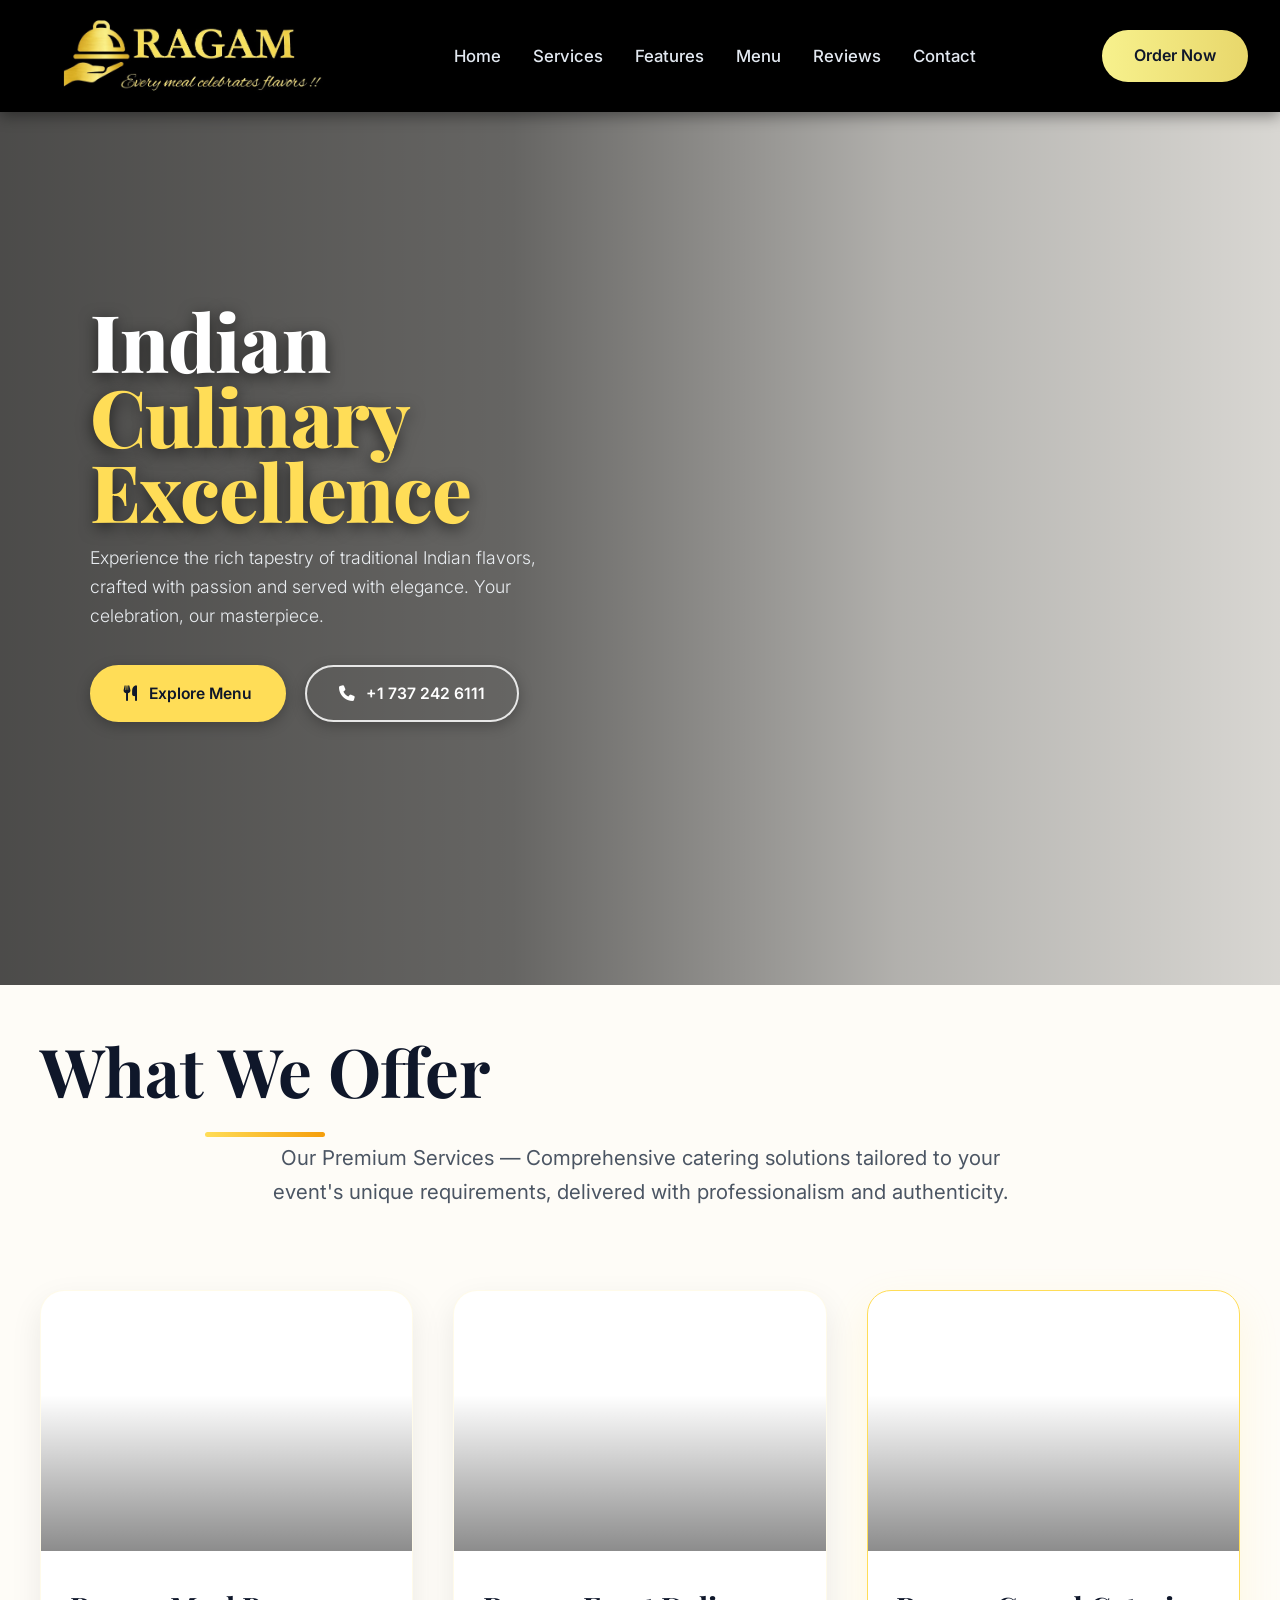
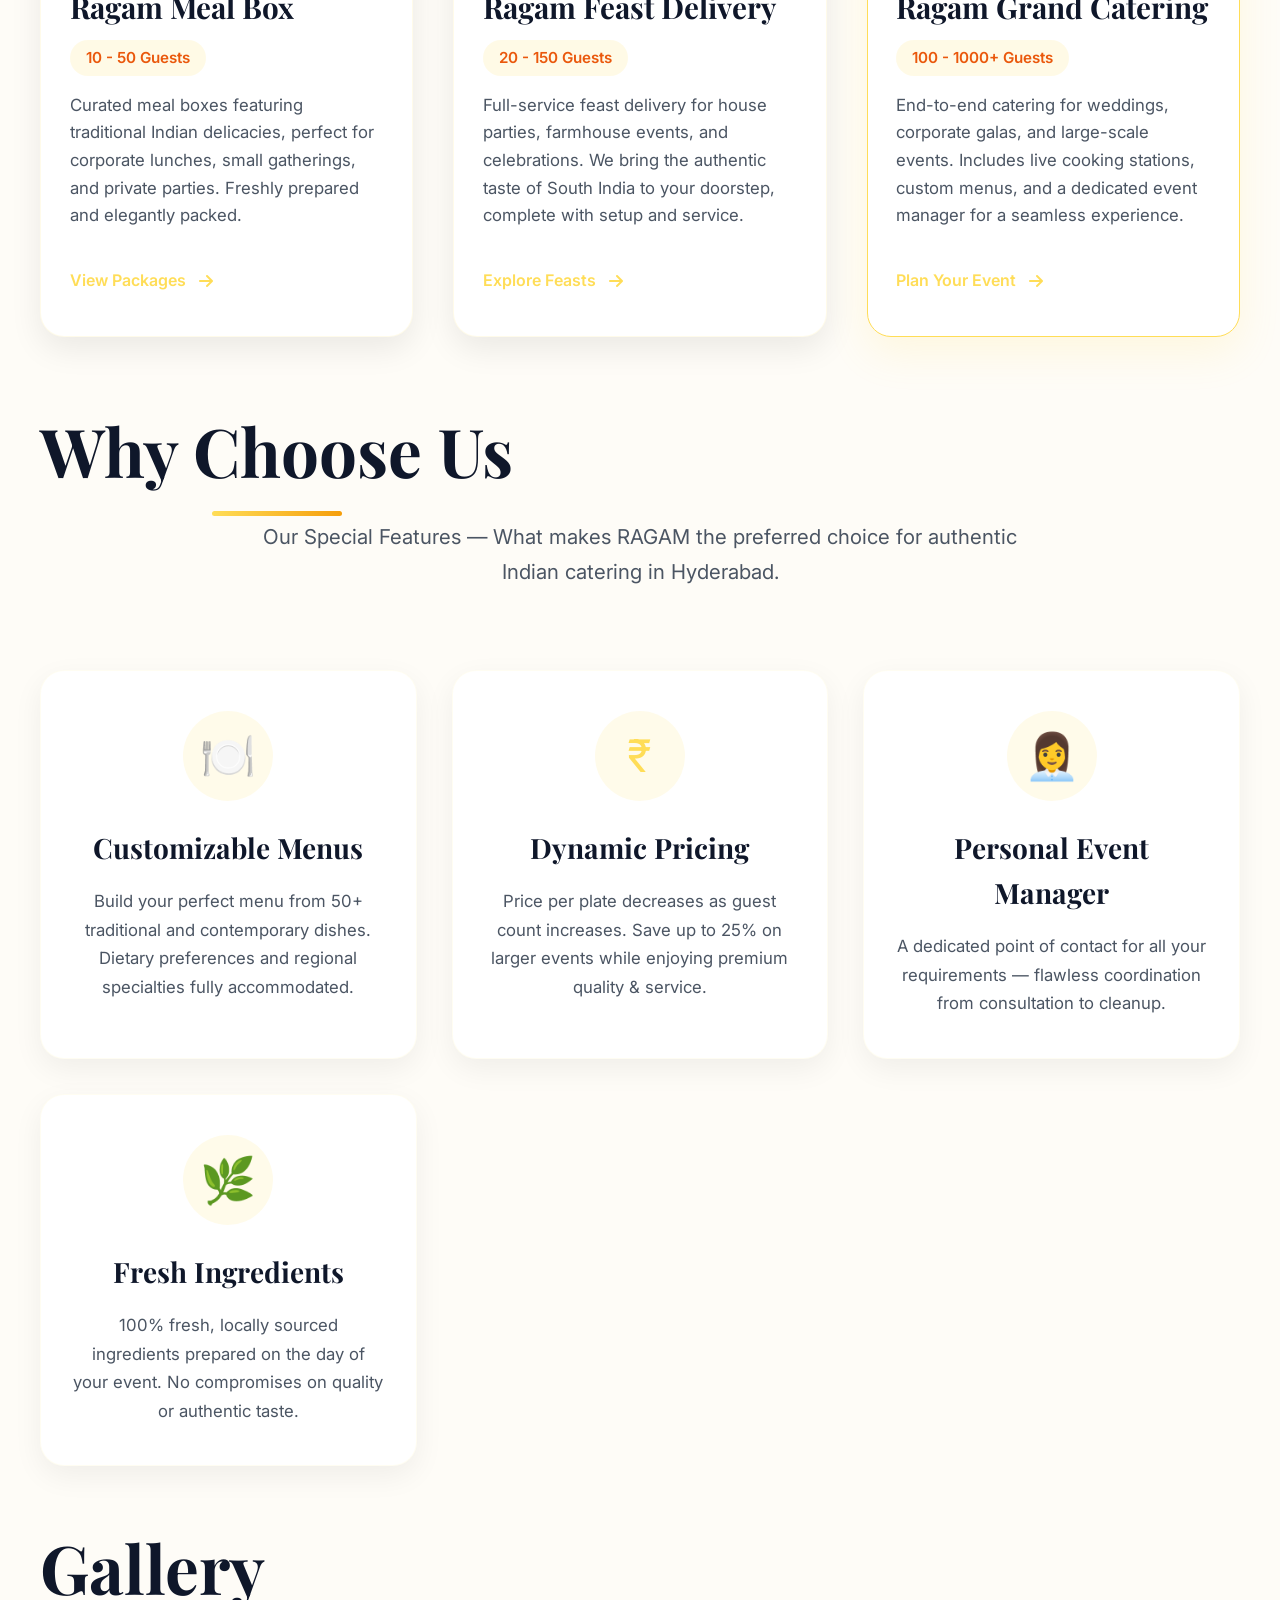
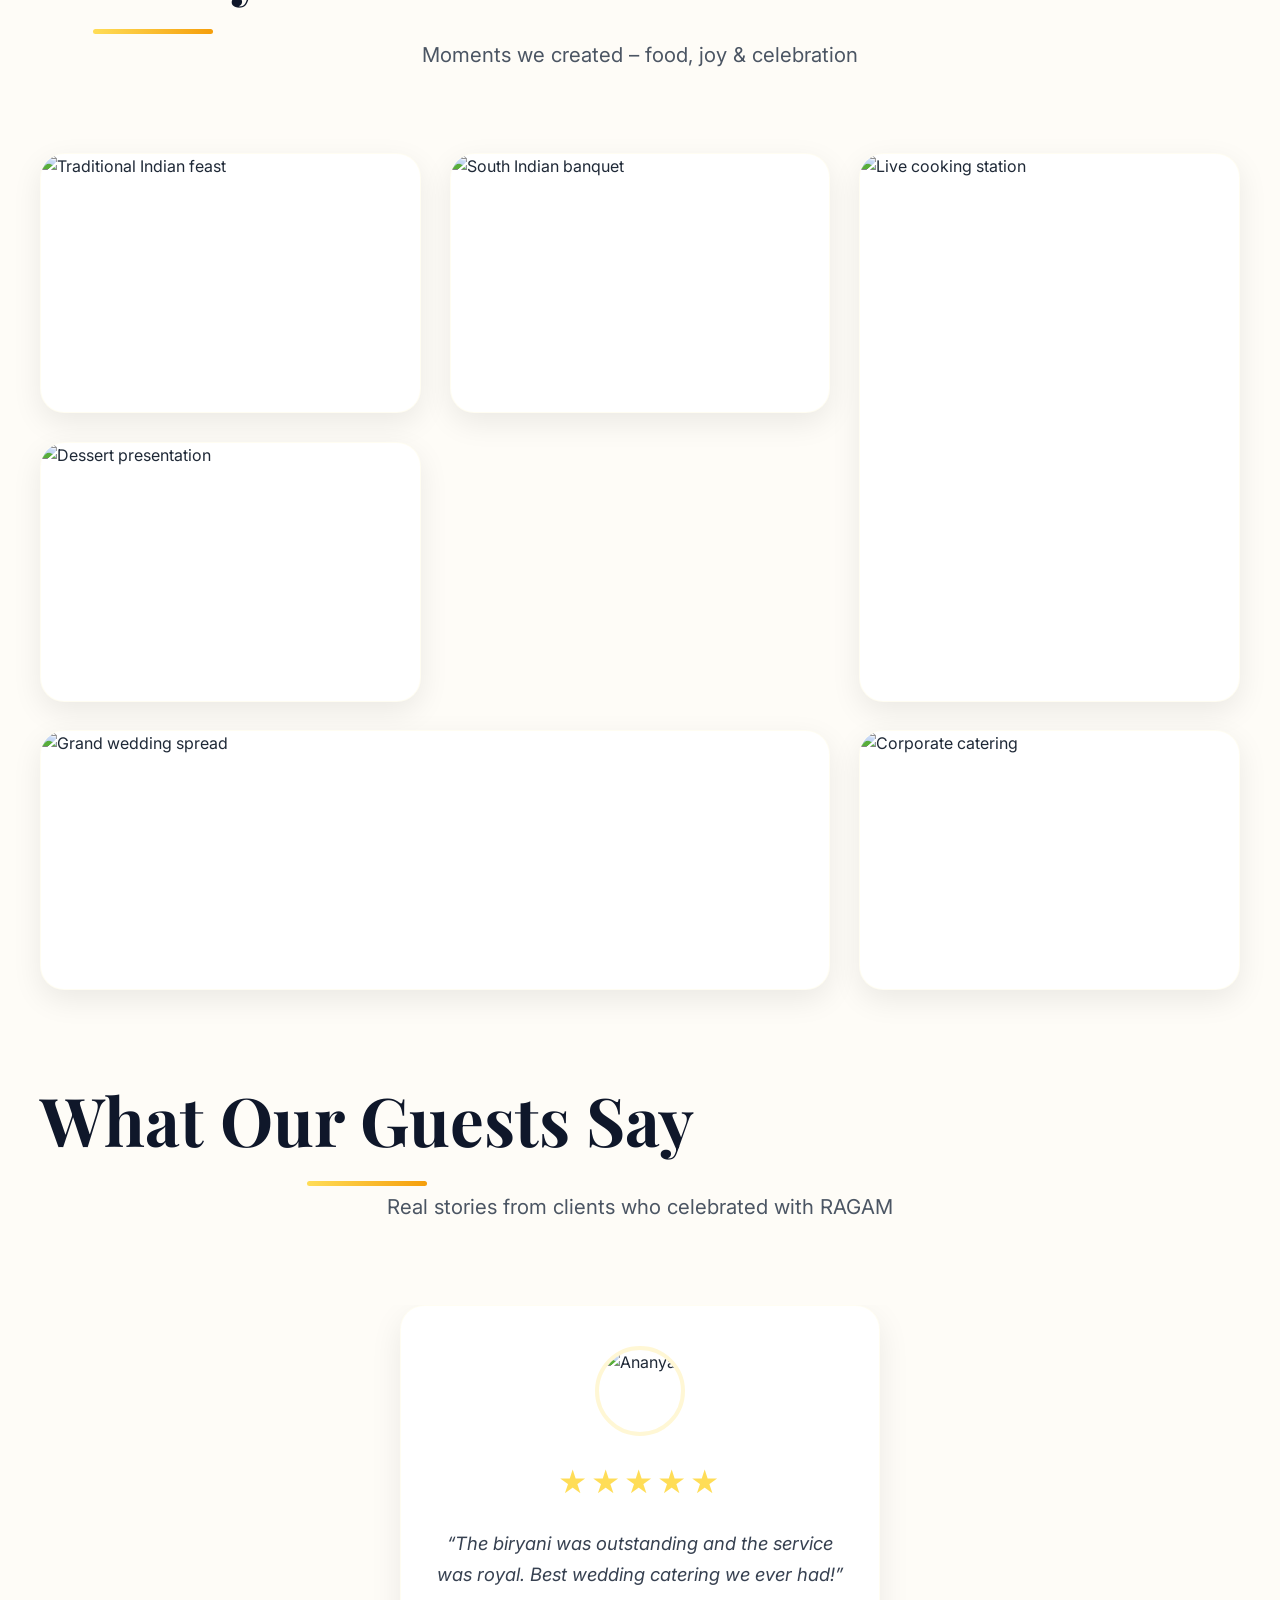
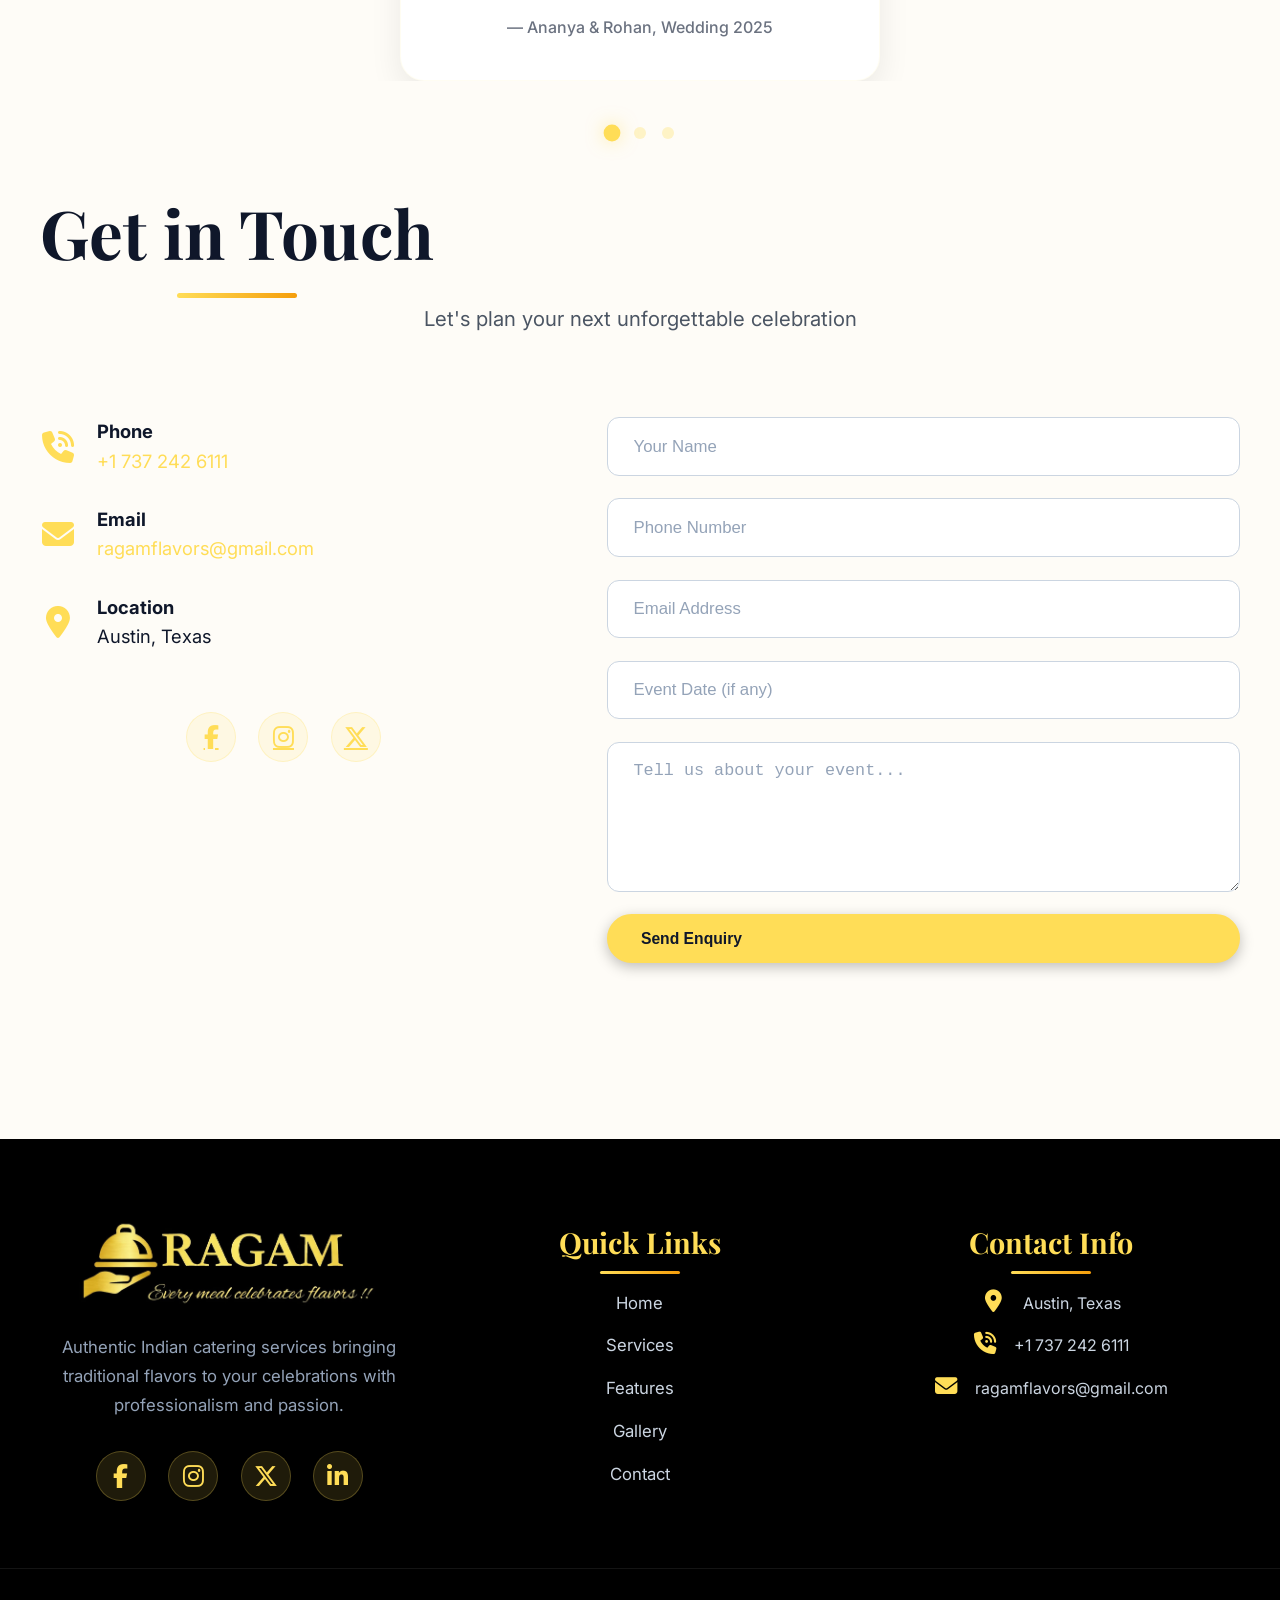
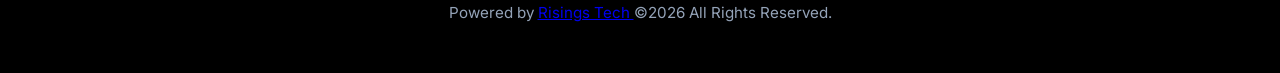
==== commit df472934: "Update index.html" ====
--- a/index.html
+++ b/index.html
@@ -372,7 +372,13 @@
   </div>
 
   <div class="footer-bottom">
-    <p>© 2026 Ragam Flavors. All Rights Reserved. | Powered by <span class="heart">♥</span> Risings Tech</p>
+    <p>
+  Powered by 
+  <a href="https://www.risingstech.com" target="_blank">
+    Risings Tech
+  </a> 
+  ©2026 All Rights Reserved.
+</p>
   </div>
 
   <!-- Back to Top Button -->
@@ -383,4 +389,4 @@
 
 <script src="script.js"></script>
 </body>
-</html>+</html>
